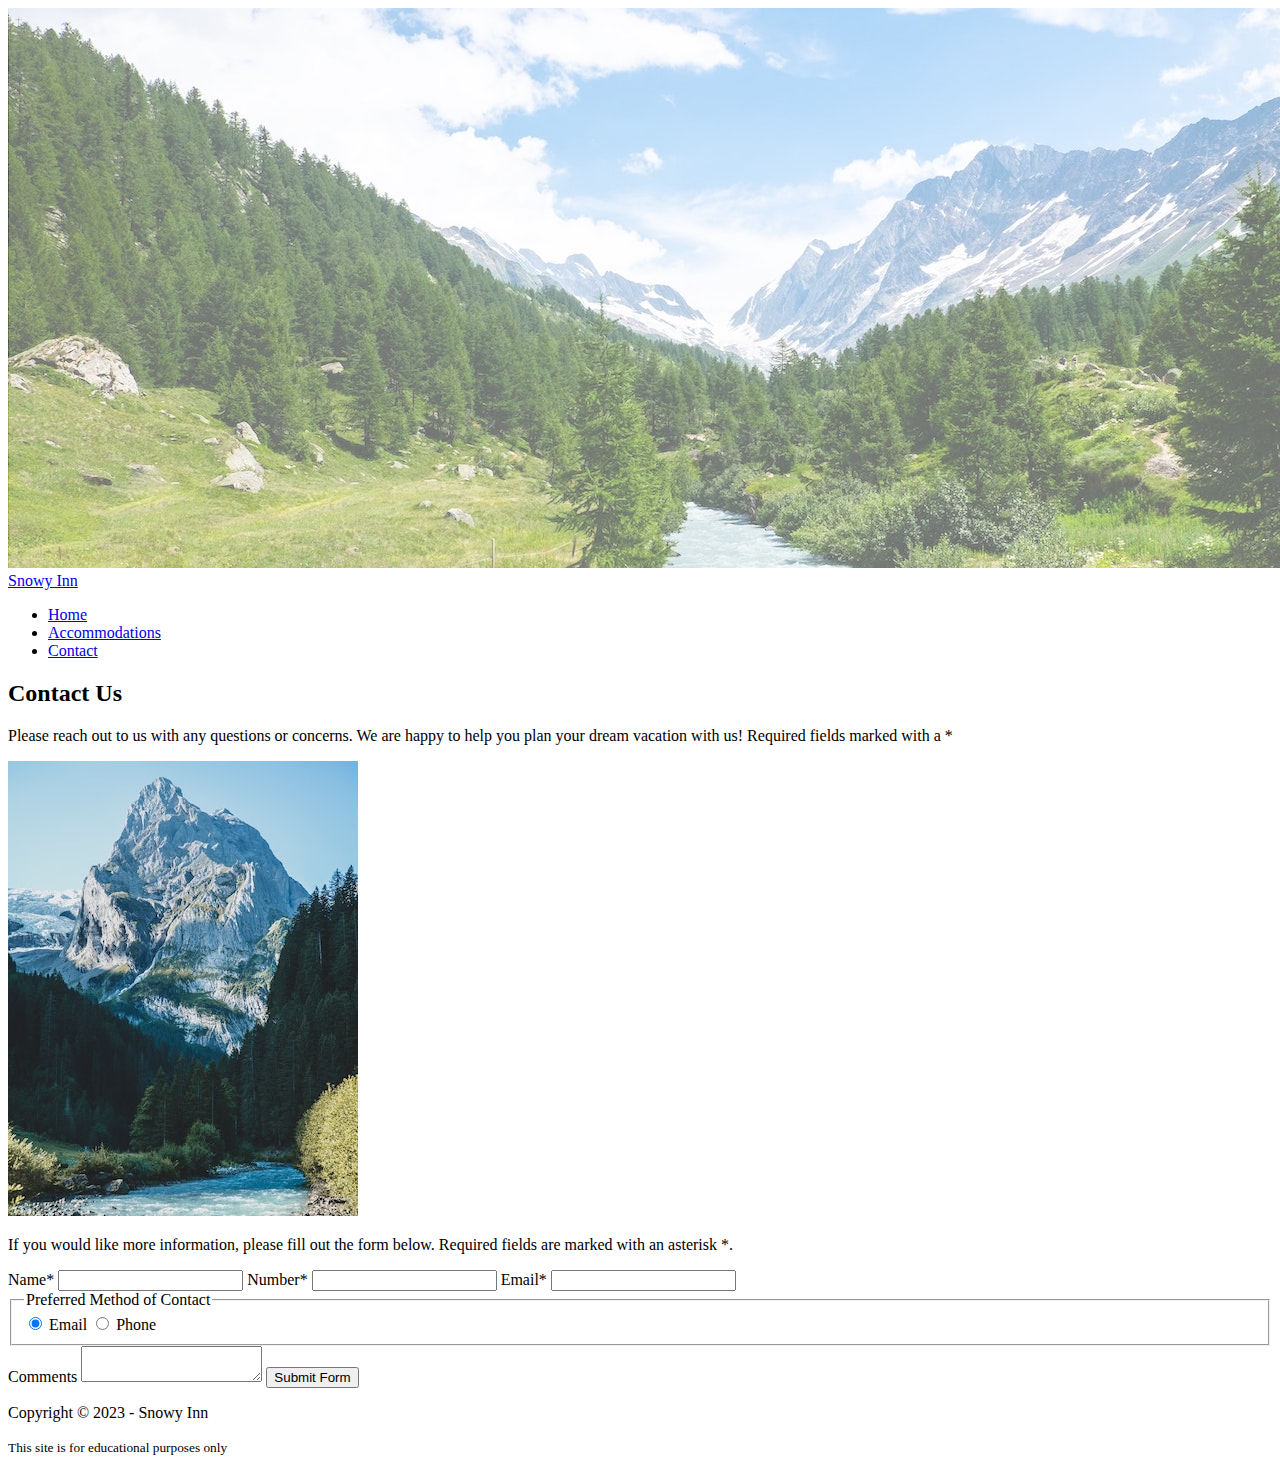
==== contact.html @ f5707a02 "Add files via upload" ====
<!DOCTYPE html>
<html lang="en">
    <head>
        <meta charset="utf-8">
        <title>*Snowy Inn* | Contact</title>
        <meta name="author" content="Brooke Helle">
        <meta name="description" content="Here you can get in touch with us!">
        <link rel="stylesheet" type="text/css" href="styles.css" />
        <link rel="shortcut icon" href="images/favicon.ico" type="image/x-icon">
        <link rel="icon" href="images/favicon.ico" type="image/x-icon">
    </head>
    <body>
        <div class="hero-image">
            <img class="hero-image" alt="An overlook of our chalet which are wooden cottages up high near clouds." src= "images/swiss-valley.jpg">
        </div>
        <header>
            <div class="hero-text">
                <a href="#">Snowy Inn</a>
                <nav>
                    <ul>
                        <li><a href="index.html">Home</a></li>
                        <li><a href="#accommodations">Accommodations</a></li>
                        <li><a href="#">Contact</a></li>
                    </ul>
                </nav>
            </div>
        </header>

        <main>
            <section id="start">
                <h2>Contact Us</h2>
                    <p>Please reach out to us with any questions or concerns. We are happy to help you plan your dream vacation with us! Required fields marked with a *</p>
                    <img src="images/swiss-peak.jpg" alt="An overlook of the Swiss Valley's peak which is a giant mountain with snow surrounded by pine trees." width="350" height="455">

            
		        <p>If you would like more information, please fill out the form below. Required fields are marked with an asterisk <span class="required">*</span>.</p>
		    </section>

            <div class="grid-container2">
                    <section id="form-1">
                        <form action="https://wp.zybooks.com/form-viewer.php" method="POST" target="_blank"></form>
                        <label for= "my-name">Name*</label>
                        <input type="text" name="my-name" id="my-name" required>	
                            
                        <label for="my-number">Number*</label>
                        <input type="text" name="my-number" id="my-number" required>

                        <label for="my-email">Email*</label>
                        <input type="text" name="my-email" id="my-email" required>
                    </section>
                    <section id="form-2">
                            <fieldset>
                            <legend>Preferred Method of Contact</legend>
                                
                            <input type="radio" name="contact-pref" id="pref-email" checked>
                            <label for="pref-email">Email</label>
                            
                            <input type="radio" name="contact-pref" id="pref-phone">
                            <label for="pref-phone">Phone</label>
                            </fieldset>
                        
                            <label for="my-comments">Comments</label>
                            <textarea name="my-comments" id="my-comments"></textarea>
                
                            <input type="submit" name="my-submit" id="my-submit" value="Submit Form">
                    </section>
            </div>
        </main>

        <footer>
            <section id="foot">
                <p>Copyright &copy; 2023 - Snowy Inn</p>
                <small>This site is for educational purposes only</small>
            </section>
        </footer>
    </body>
</html>
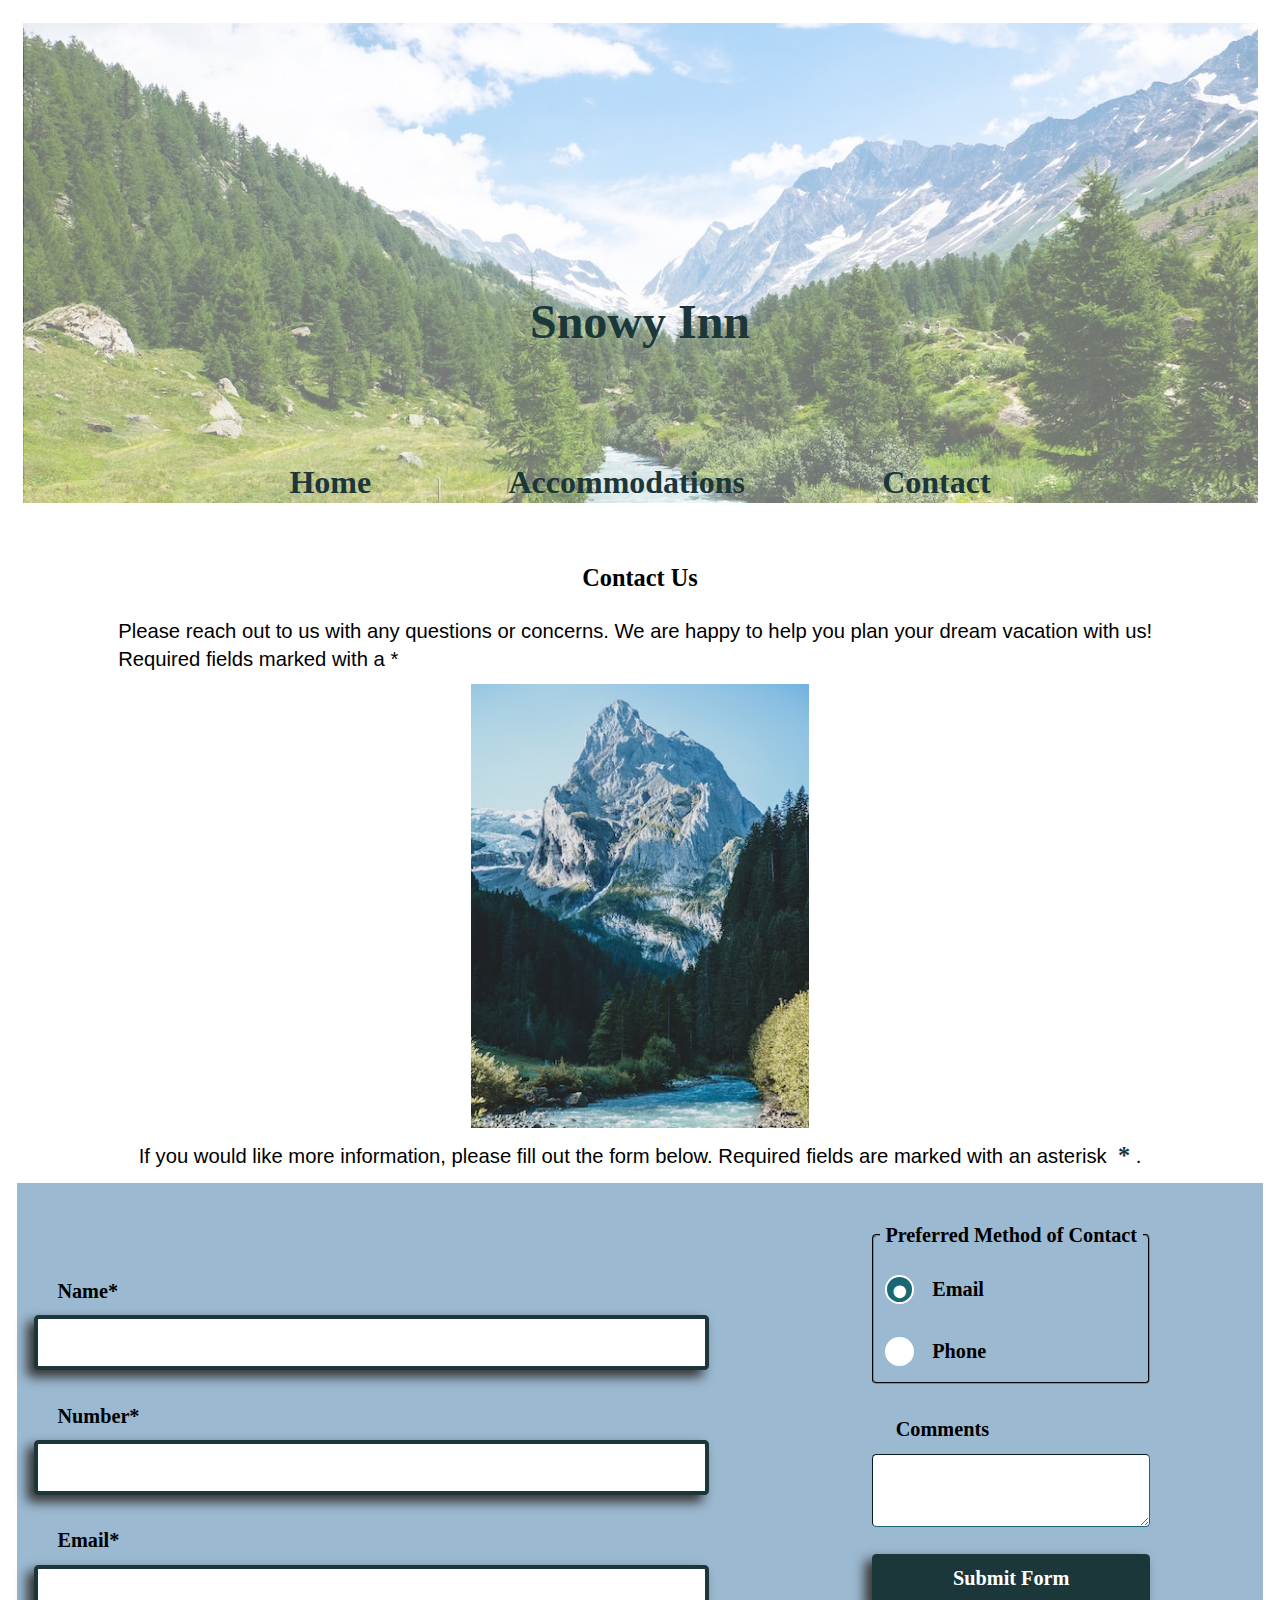
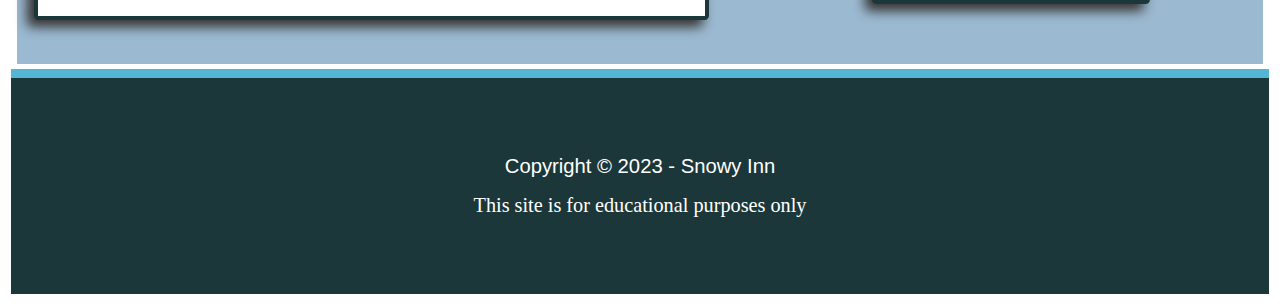
==== commit 63578f62: "Update contact.html" ====
--- a/contact.html
+++ b/contact.html
@@ -74,4 +74,4 @@
             </section>
         </footer>
     </body>
-</html>+</html>
--- a/styles.css
+++ b/styles.css
@@ -0,0 +1,2 @@
+/* OBFUSCATED BY CSSOBFUSCATOR.COM at 2024/04/27 07:54:06 */
+input[type="radio"] + label::before{content:" ";}:root{--blue:#336166;}h1{font-size:2.1rem;}input[type="submit"]{background-color:var(--dk);}h1{color:var(--dk-teal);}input[type="submit"]{border-left-width:medium;}*,h2{font-family:Georgia,"Times New Roman",Times,serif;}h1,h2{margin-left:auto;}h2,h1{margin-bottom:auto;}h2,h1{margin-right:auto;}h2,header a,h3{padding-left:1rem;}input[type="radio"] + label::before{font-size:2.25em;}h2,h1{margin-top:auto;}header a,h3,h2{padding-bottom:1rem;}input[type="submit"]{border-bottom-width:medium;}h2,h3,header a{padding-right:1rem;}h3,h2,header a{padding-top:1rem;}:root{--dk:#1b373a;}h2,h3,header a{text-decoration:none;}header a,h3,h2{font-size:1.35rem;}input[type="submit"]{border-right-width:medium;}:root{--lt:#53b6d4;}h2,header a,h3{font-weight:bold;}*{font-size:1.125rem;}h3,header a,h2{background-color:var(--dk-teal);}:root{--white:#fff;}input[type="radio"] + label::before{line-height:.65;}:root{--body-fonts:Georgia,Tahoma,Verdana;}:root{--box-shadow-sm:-.03125in .03125in 5.25pt var(--med-gray);}h3,h2{color:var(--cream);}input[type="radio"] + label::before{border-radius:50%;}:root{--box-shadow-lg:-6px .375pc 10px var(--med-gray);}*{line-height:1.35;}h2,h3{border-radius:.5rem;}h3,nav a:hover,h2{box-shadow:var(--box-shadow-lg);}input[type="submit"]{border-top-width:medium;}:root{--filter-shadow-sm:drop-shadow(-3px 3px 7px var(--med-gray));}input[type="submit"]{border-left-style:none;}input[type="submit"]{border-bottom-style:none;}:root{--filter-shadow-lg:drop-shadow(-6px 6px 10px var(--med-gray));}input[type="radio"] + label::before{display:inline-block;}.hero-image{height:50%;}.hero-image{width:100%;}header a{font-size:xxx-large;}.hero-image{background-position:center;}input[type="radio"] + label::before{height:1.25rem;}input[type="submit"]{border-right-style:none;}input[type="radio"] + label::before{width:1.375rem;}header,h3{font-family:Georgia,"Times New Roman",Times,serif;}h3,img{margin-left:auto;}h3,img{margin-bottom:auto;}img,h3{margin-right:auto;}.hero-image{background-repeat:no-repeat;}.hero-image{background-size:cover;}h3,img{margin-top:auto;}#first,#foot,#chalet,#snowy{display:grid;}input[type="submit"]{border-top-style:none;}input[type="radio"] + label::before,[class~=hero-text]{text-align:center;}.hero-image{position:relative;}header{gap:1rem;}header{justify-content:center;}*{box-sizing:border-box;}header{align-items:center;}header{font-size:large;}input[type="submit"]{border-left-color:currentColor;}input[type="submit"]{border-bottom-color:currentColor;}input[type="radio"] + label::before{margin-right:1rem;}header a{color:var(--cream);}[class~=hero-text]{position:absolute;}p{font-family:Verdana,Geneva,Tahoma,sans-serif;}p{padding-right:1.25rem;}*{align-content:center;}p{padding-left:1.25rem;}footer{background-color:var(--dk);}input[type="radio"]:focus{outline:none;}[class~=hero-text]{top:50%;}footer{color:white;}footer{border-top-width:.5rem;}footer{border-top-style:solid;}input[type="submit"]{border-right-color:currentColor;}input[type="submit"]{border-top-color:currentColor;}header a{border-radius:.5rem;}footer{border-top-color:var(--lt);}[class~=hero-text]{left:50%;}footer,input[type="submit"]{border-image:none;}footer{height:12.5rem;}[class~=hero-text]{transform:translate(-50%,-50%);}header a{box-shadow:var(--box-shadow-lg);}label,textarea,input,select{display:block;}input,textarea,label,select{width:100%;}input[type="submit"]:focus{outline:.188rem solid var(--lt);}label{margin-left:1rem;}[class~=hero-text]{color:var(--dk);}label{margin-bottom:.25rem;}nav ul{display:flex;}label{margin-right:0;}input[type="submit"]{color:#fff;}label{margin-top:0;}input[type="submit"]{font-size:1.125rem;}input[type="submit"],label{font-weight:bold;}select,input{padding-left:.625rem;}input[type="radio"] + label::before{border-left-width:.125rem;}input[type="radio"] + label::before{border-bottom-width:.125rem;}input,select{padding-bottom:.625rem;}*{margin-left:auto;}input,select{padding-right:.625rem;}input,select{padding-top:.625rem;}input,select{font-size:1rem;}select,input{margin-bottom:1.5rem;}input[type="submit"]{box-shadow:-.375rem .375rem .625rem #363432;}nav ul{gap:5rem;}select,input{border-radius:.25rem;}nav ul{list-style-type:none;}input{border-left-width:.063rem;}input[type="radio"] + label{cursor:pointer;}input{border-bottom-width:.063rem;}input{border-right-width:.063rem;}input{border-top-width:.063rem;}input{border-left-style:inset;}input{border-bottom-style:inset;}input{border-right-style:inset;}input[type="radio"]:checked + label::before{content:"•";}input{border-top-style:inset;}input{border-left-color:#196774;}input{border-bottom-color:#196774;}input{border-right-color:#196774;}[class~=hero-text]{font-size:xx-large;}nav ul{margin-left:5rem;}input{border-top-color:#196774;}[class~=title]{font-size:xxx-large;}*{margin-bottom:auto;}input{border-image:none;}input[type="radio"] + label::before{border-right-width:.125rem;}input[type="radio"]{appearance:none;}[class~=grid-container]{display:grid;}nav ul{margin-bottom:5rem;}input[type="radio"] + label::before{border-top-width:.125rem;}input[type="radio"]{margin-left:0;}input[type="radio"]{margin-bottom:0;}input[type="radio"]{margin-right:0;}[class~=grid-container]{column-gap:3.125rem;}input[type="radio"] + label::before{border-left-style:solid;}select{border-left-width:.063rem;}select{border-bottom-width:.063rem;}[class~=grid-container]{grid-template-columns:1fr 1fr;}input[type="radio"] + label::before{border-bottom-style:solid;}[class~=grid-container]{grid-template-rows:1;}select{border-right-width:.063rem;}select{border-top-width:.063rem;}select{border-left-style:inset;}select{border-bottom-style:inset;}select{border-right-style:inset;}nav ul{margin-right:5rem;}input[type="radio"]{margin-top:0;}input[type="radio"] + label{display:flex;}select{border-top-style:inset;}*{margin-right:auto;}input[type="radio"]:checked + label::before{color:#fff;}select{border-left-color:#196774;}input[type="radio"]{padding-left:0;}input[type="radio"]{padding-bottom:0;}select{border-bottom-color:#196774;}select{border-right-color:#196774;}select{border-top-color:#196774;}*{margin-top:auto;}input[type="radio"] + label::before{border-right-style:solid;}select{border-image:none;}[class~=grid-container2],textarea,[class~=grid-container]{padding-left:.625rem;}input[type="radio"] + label::before{border-top-style:solid;}textarea,[class~=grid-container2],[class~=grid-container]{padding-bottom:.625rem;}textarea,[class~=grid-container],[class~=grid-container2]{padding-right:.625rem;}[class~=grid-container],[class~=grid-container2]{background-color:#9bb9d1;}#foot{color:var(--white);}[class~=grid-container],textarea,[class~=grid-container2]{padding-top:.625rem;}textarea{font-size:1rem;}fieldset,textarea{margin-bottom:1.5rem;}input[type="radio"] + label::before{border-left-color:white;}fieldset,textarea{border-radius:.25rem;}input[type="radio"] + label::before{border-bottom-color:white;}textarea{border-left-width:.063rem;}textarea{border-bottom-width:.063rem;}*{padding-left:.313rem;}textarea{border-right-width:.063rem;}textarea{border-top-width:.063rem;}fieldset,[class~=grid-container2]{display:grid;}textarea{border-left-style:inset;}*{padding-bottom:.313rem;}textarea{border-bottom-style:inset;}[class~=grid-container2]{column-gap:3.125rem;}textarea{border-right-style:inset;}input[type="radio"] + label::before{border-right-color:white;}[class~=grid-container2]{grid-template-columns:1fr 1fr;}[class~=grid-container2]{grid-template-rows:1;}textarea{border-top-style:inset;}nav ul{margin-top:5rem;}textarea{border-left-color:#196774;}ul li,[class~=required]{color:var(--dk);}nav a,[class~=notice]{padding-left:1rem;}textarea{border-bottom-color:#196774;}nav a,[class~=notice]{padding-bottom:1rem;}textarea{border-right-color:#196774;}textarea{border-top-color:#196774;}textarea{border-image:none;}fieldset{border-left-color:#363432;}fieldset{border-bottom-color:#363432;}nav a,[class~=notice]{padding-right:1rem;}input[type="radio"] + label::before{border-top-color:white;}input[type="radio"]{padding-right:0;}input[type="radio"]{padding-top:0;}fieldset{border-right-color:#363432;}fieldset{border-top-color:#363432;}fieldset{grid-template-columns:1fr;}*{padding-right:.313rem;}fieldset{row-gap:.5rem;}[class~=notice],nav a{padding-top:1rem;}legend,nav a,[class~=required]{font-weight:bold;}[class~=notice],input:invalid{border-left-width:.25rem;}input:invalid,[class~=notice]{border-bottom-width:.25rem;}nav a,[class~=required]{font-size:1.35rem;}input:invalid,[class~=notice]{border-right-width:.25rem;}[class~=notice],input:invalid{border-top-width:.25rem;}input:invalid{border-left-style:solid;}nav a{text-decoration:none;}input:invalid{border-bottom-style:solid;}input[type="radio"] + label::before{border-image:none;}input:invalid{border-right-style:solid;}input:invalid{border-top-style:solid;}input:invalid{border-left-color:var(--dk);}input:invalid{border-bottom-color:var(--dk);}input:invalid{border-right-color:var(--dk);}input:invalid{border-top-color:var(--dk);}input:invalid{border-image:none;}select:invalid,input:invalid{box-shadow:-.375rem .375rem .625rem #363432;}select:invalid{border-left-width:.25rem;}select:invalid{border-bottom-width:.25rem;}nav a{font-size:xx-large;}select:invalid{border-right-width:.25rem;}select:invalid{border-top-width:.25rem;}nav a{background-color:var(--dk-teal);}select:invalid{border-left-style:solid;}select:invalid{border-bottom-style:solid;}input[type="radio"]{border-left-width:medium;}[class~=notice]{background-color:rgba(25,103,116,.3);}input[type="radio"]{border-bottom-width:medium;}select:invalid{border-right-style:solid;}input[type="radio"]{border-right-width:medium;}select:invalid{border-top-style:solid;}*{padding-top:.313rem;}select:invalid{border-left-color:var(--dk);}select:invalid{border-bottom-color:var(--dk);}nav a{color:var(--cream);}select:invalid{border-right-color:var(--dk);}select:invalid{border-top-color:var(--dk);}select:invalid{border-image:none;}nav a{border-radius:.5rem;}input[type="radio"]{border-top-width:medium;}textarea:invalid{border-left-width:.25rem;}textarea:invalid{border-bottom-width:.25rem;}input[type="radio"]{border-left-style:none;}input[type="radio"] + label::before{background-color:#fff;}textarea:invalid{border-right-width:.25rem;}input[type="radio"]{border-bottom-style:none;}input[type="radio"] + label::before{padding-bottom:.125rem;}input[type="radio"]{border-right-style:none;}textarea:invalid{border-top-width:.25rem;}[class~=notice]{border-left-style:dashed;}[class~=notice]{border-bottom-style:dashed;}nav a{box-shadow:var(--box-shadow-lg);}textarea:invalid{border-left-style:solid;}[class~=notice]{border-right-style:dashed;}textarea:invalid{border-bottom-style:solid;}textarea:invalid{border-right-style:solid;}textarea:invalid{border-top-style:solid;}textarea:invalid{border-left-color:var(--dk);}[class~=notice]{border-top-style:dashed;}textarea:invalid{border-bottom-color:var(--dk);}input[type="radio"]{border-top-style:none;}textarea:invalid{border-right-color:var(--dk);}textarea:invalid{border-top-color:var(--dk);}input[type="radio"]{border-left-color:currentColor;}footer > p,footer > small{width:fit-content;}input[type="radio"]{border-bottom-color:currentColor;}textarea:invalid{border-image:none;}textarea:invalid,[class~=notice]{box-shadow:-.375rem .375rem .625rem #363432;}footer > small,footer > p{color:var(--white);}form{width:37.5rem;}form{margin-left:auto;}form{margin-bottom:1rem;}[class~=notice]{border-left-color:var(--lt);}input[type="radio"]{border-right-color:currentColor;}form{margin-right:auto;}form{margin-top:1rem;}[class~=notice]{border-bottom-color:var(--lt);}form{padding-left:1rem;}[class~=notice]{border-right-color:var(--lt);}input[type="radio"]{border-top-color:currentColor;}form{padding-bottom:1rem;}form{padding-right:1rem;}form{padding-top:1rem;}form{color:#363432;}form{border-radius:.25rem;}#start{display:grid;}input[type="radio"]:checked + label::before{background:#196774;}input[type="radio"]{border-image:none;}[class~=notice]{border-top-color:var(--lt);}[class~=notice]{border-image:none;}input[type="radio"]{font-size:0;}input[type="radio"]{border-radius:0;}input:focus,select:focus,textarea:focus{outline:.188rem solid #196774;}fieldset label{margin-left:0;}input[type="radio"]:focus + label::before{box-shadow:0 0 0 .125rem #196774;}#start{padding-left:4.375rem;}#start{padding-right:4.375rem;}input[type="radio"] + label{align-items:center;}input[type="submit"]:hover{box-shadow:-.188rem .188rem .313rem #363432;}
